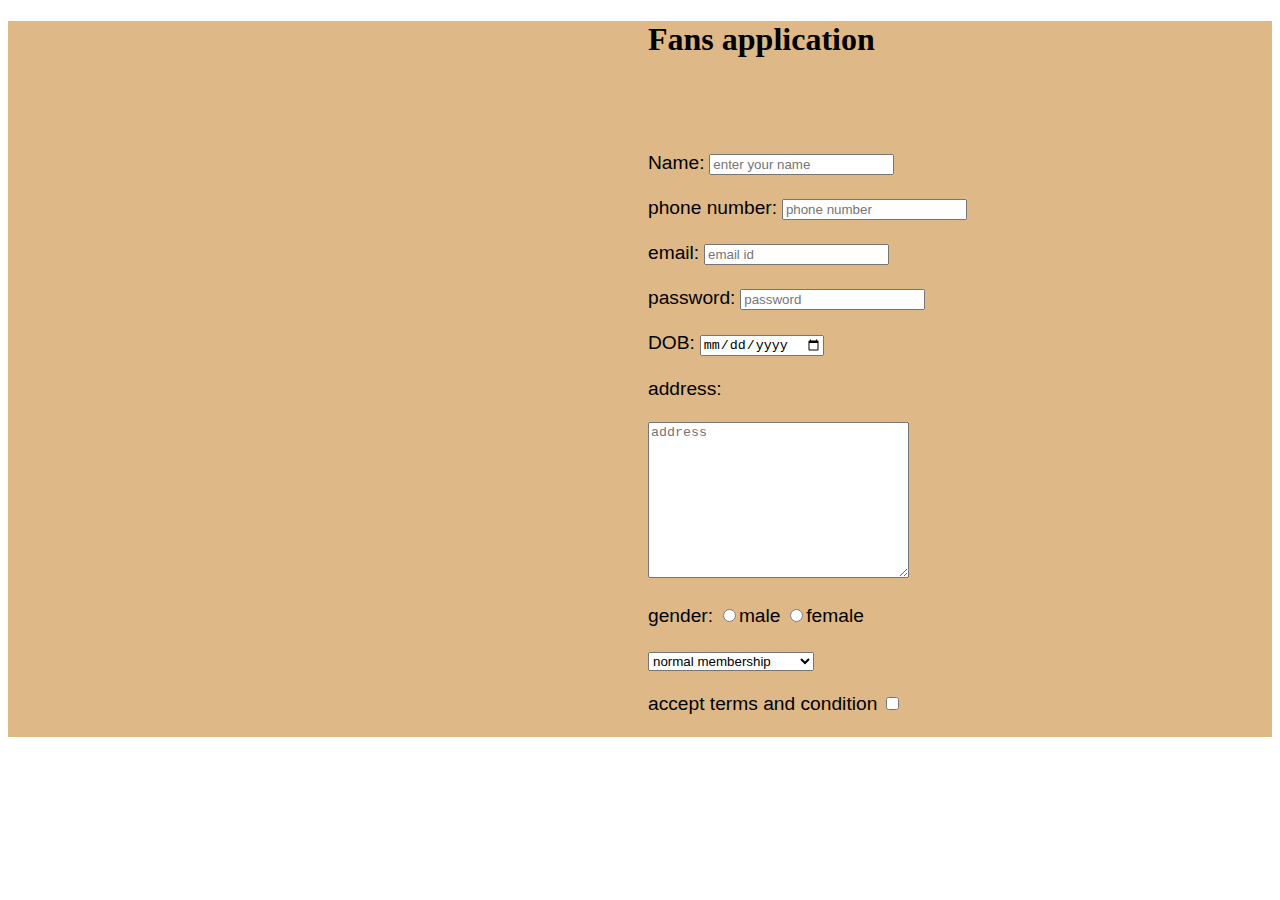
==== index.html @ 3f02346e "Update and rename fans aplcn.html to index.html" ====
<!DOCTYPE html>
<html lang="en">
<head>
<link rel="stylesheet" href="fanz.css">    
    
</head>
<body>
    <div class="qwe">
    <h1>Fans application</h1><br><br>
    
    <img src="images/alan.jpg" alt=""><br><br>
    </div>
    
    <form action="fans.html">
        <div class="snd">
        <label for="a">Name:</label>
        <input placeholder="enter your name" type="text" name="user name" id="a"><br><br>
        <label for="b">phone number:</label>
        <input placeholder="phone number" type="number" name="phone number" id="b"><br><br>
        <label for="d">email:</label>  
        <input placeholder="email id" type="email" name="email address" id="d"><br><br>
        <label for="c">password:</label>
        <input placeholder="password" type="password" name="password" id="c"><br><br>
        <label for="e">DOB:</label>
        <input type="date" name="DOB" id="e"><br><br>
        <label for="">address:</label><br><br>
        <textarea placeholder="address" id="" cols="30" rows="10"></textarea><br><br>
        <label for="">gender:</label>
        <input type="radio" name="gender" value="male"><label for="">male</label>
        <input type="radio" name="gender" value="female"><label for="">female</label><br><br>
        <select name="membership" id="">
            <option value="normal">normal membership</option>
            <option value="premium">premium membership</option>
            <option value="mega premium">M premium membership</option>
        </select><br><br>    
        <label for="">accept terms and condition</label>
        <input type="checkbox"><br><br>
        </div>    
        <input class="f" type="submit" value="submit">
        
    </form>
</body>
</html>
---- fanz.css ----
.qwe{   
    text-align: 640px;
    font-family: Georgia, 'Times New Roman', Times, serif;



    background-color: burlywood;
    padding-left: 640px;
    box-shadow: 10px;
    
    
    
}
label{
    color: black;
    font-family: Impact, Haettenschweiler, 'Arial Narrow Bold', sans-serif;
}



.f{
    font-size: medium;
    margin-left:1440px ;
    background-color: blue;
    color: rgb(0, 0, 0);
}

.snd{
    background-image: url('images/Alan-Walker-logo.png');
    background-repeat: no-repeat;
    background-size: cover;
    
    background-color: burlywood;
    padding-left: 640px;
    font-size: larger;
}
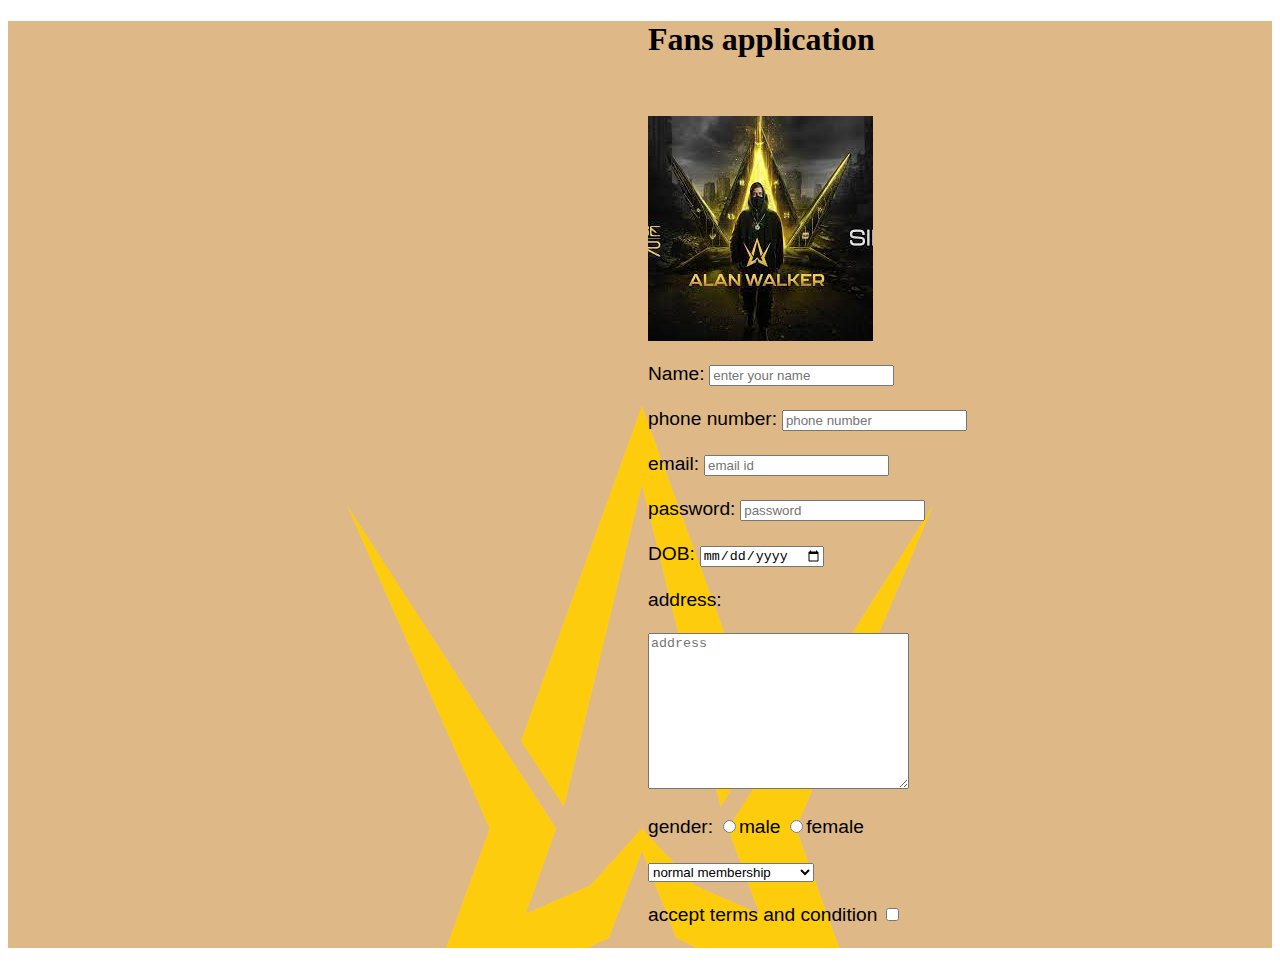
==== commit 97133ec7: "Update index.html" ====
--- a/index.html
+++ b/index.html
@@ -8,7 +8,7 @@
     <div class="qwe">
     <h1>Fans application</h1><br><br>
     
-    <img src="images/alan.jpg" alt=""><br><br>
+    <img src="alan.jpg" alt=""><br><br>
     </div>
     
     <form action="fans.html">
--- a/fanz.css
+++ b/fanz.css
@@ -28,7 +28,7 @@
 }
 
 .snd{
-    background-image: url('images/Alan-Walker-logo.png');
+    background-image: url('Alan-Walker-logo.png');
     background-repeat: no-repeat;
     background-size: cover;
     
